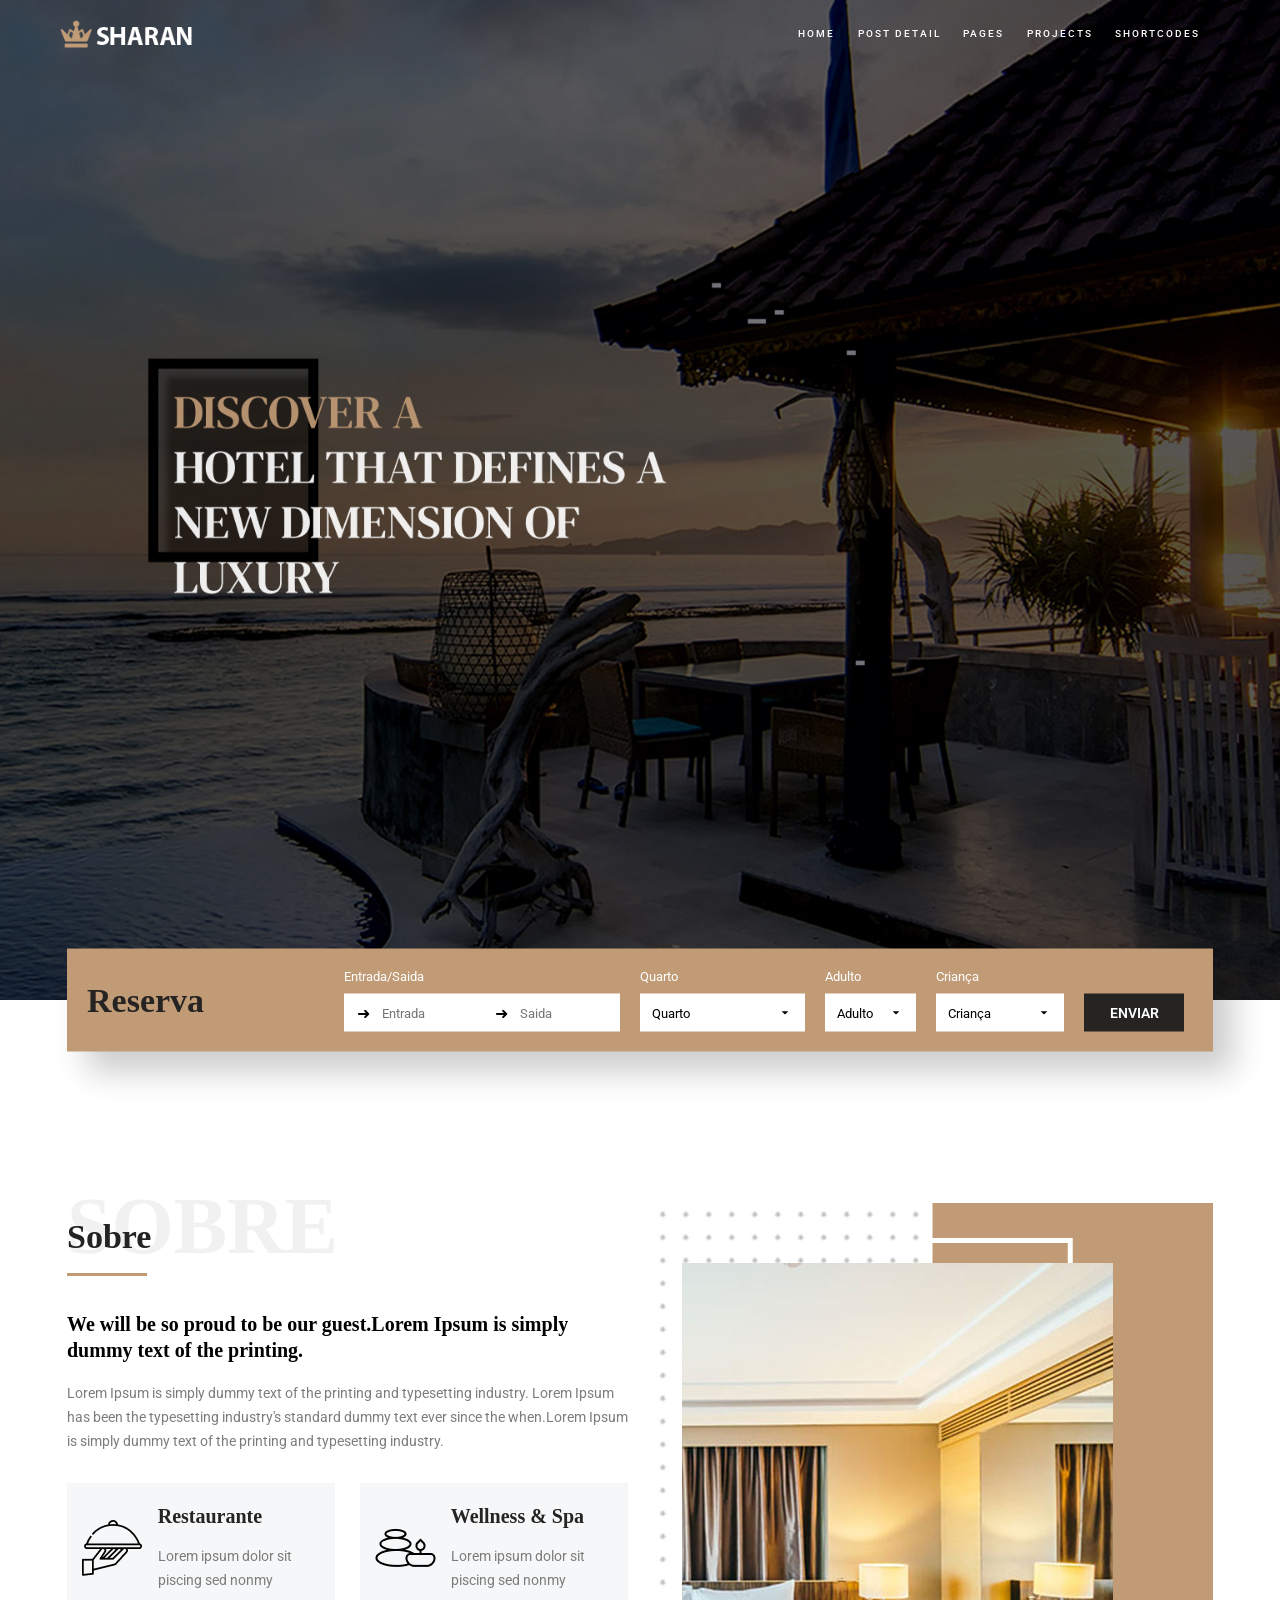
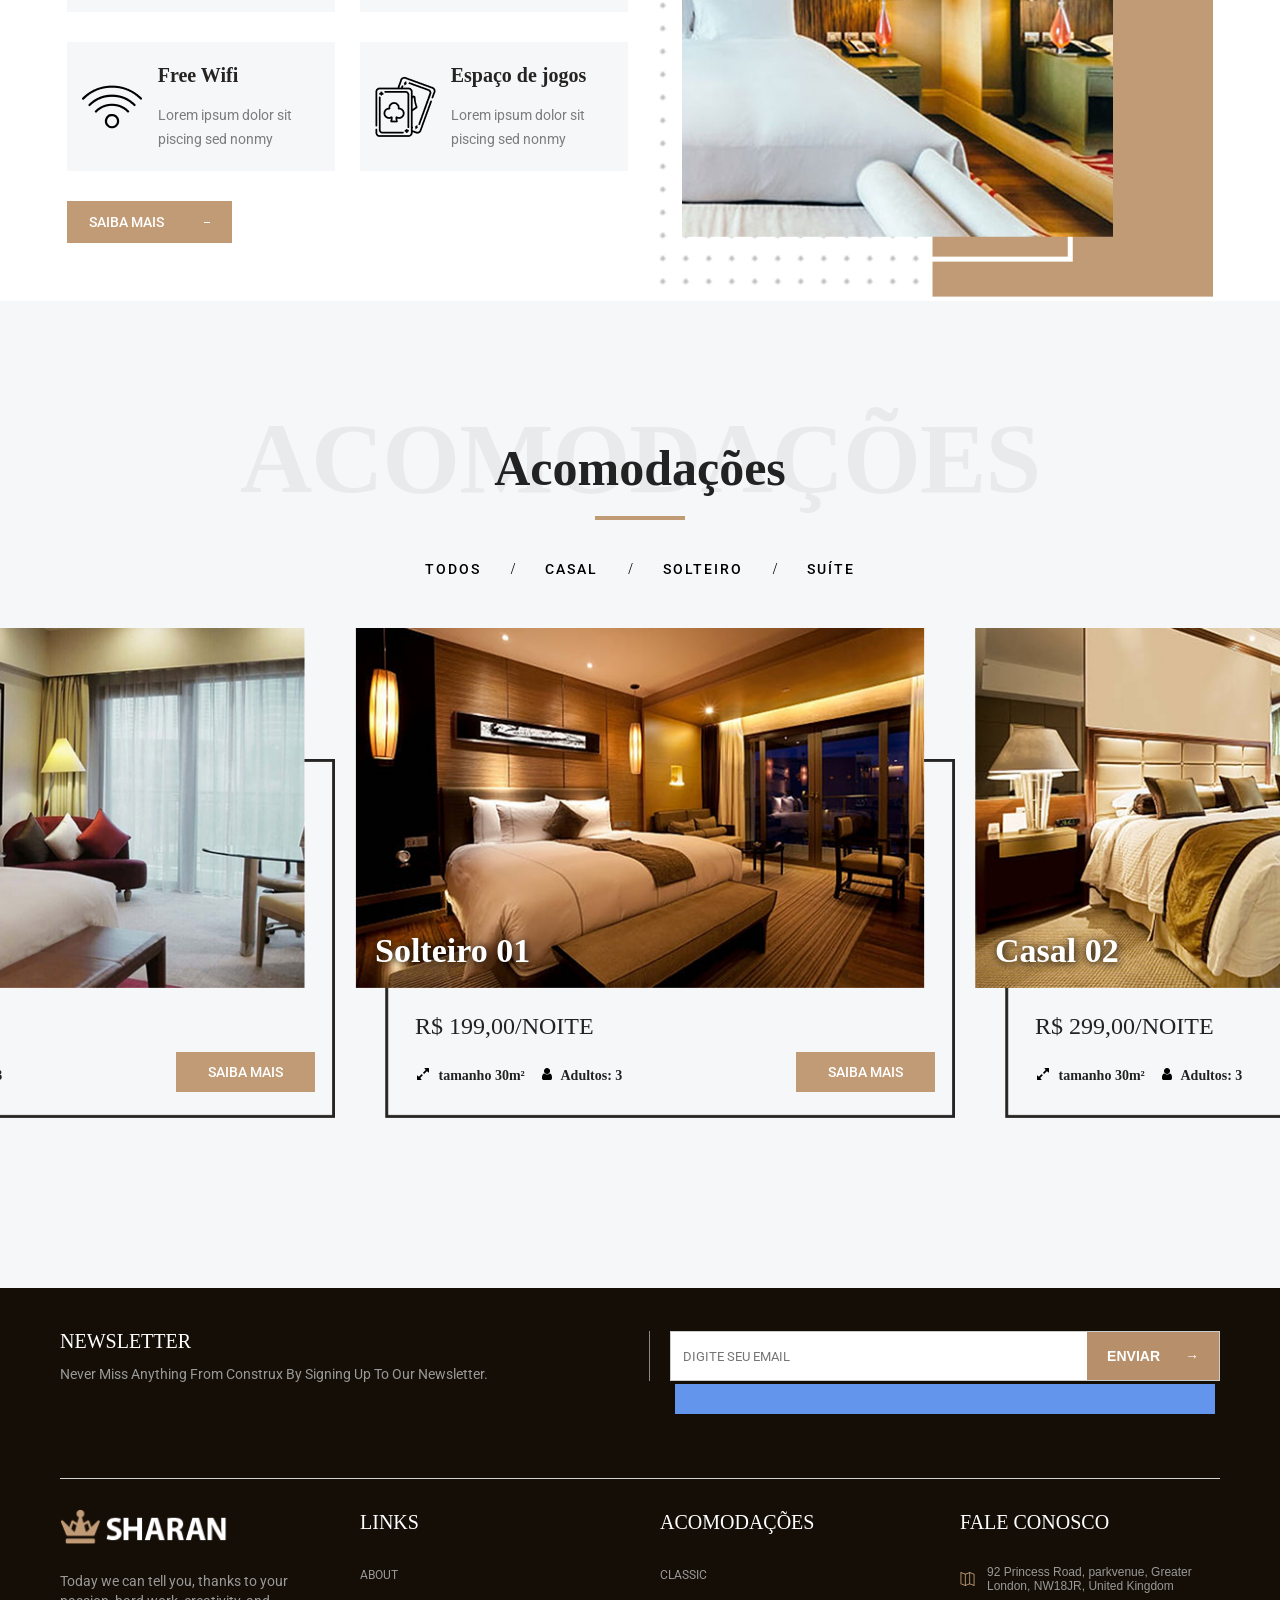
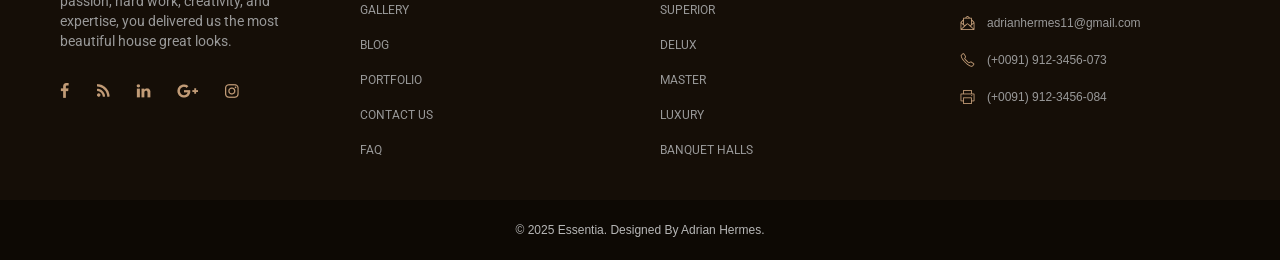
==== landing-page-Hotel/index.html @ 6320dcdb "atualização do nome" ====
<!DOCTYPE html>
<html lang="pt-BR">

<head>
  <meta charset="UTF-8" />
  <meta name="viewport" content="width=device-width, initial-scale=1.0" />
  <title>Projeto</title>
  <link rel="stylesheet" href="style.css" />
  <link rel="stylesheet" href="https://cdnjs.cloudflare.com/ajax/libs/font-awesome/6.1.1/css/all.min.css" />

  <link rel="preconnect" href="https://fonts.googleapis.com" />
  <link rel="preconnect" href="https://fonts.gstatic.com" crossorigin />
  <link href="https://fonts.googleapis.com/css2?family=Roboto:ital,wght@0,100..900;1,100..900&display=swap"
    rel="stylesheet" />
    
</head>
<!-- By: Adrian Hermes -->

<body>
  <div class="navbar">
    <div class="banner">
      <div class="container-navbar">
        <img src="img/sharai.png" alt="sharai" class="logo-navbar" />
        <ul class="nav-links">
          <li><a href="#">Home</a></li>
          <li><a href="#">Post detail</a></li>
          <li><a href="#">Pages</a></li>
          <li><a href="#">Projects</a></li>
          <li><a href="#">Shortcodes</a></li>
        </ul>
      </div>
    </div>
  </div>

  <div class="container-reserva">
    <h3 class="reserva-text">Reserva</h3>
    <div class="reserva-list">
      <div class="list-item">
        <label for="">Entrada/Saida </label>
        <div class="input-grupo">
          <span class="seta">➜</span>
          <input type="text" class="reserva-entrada" placeholder="Entrada">
          <span class="seta">➜</span>
          <input type="text" class="reserva-saida" placeholder="Saida">
        </div>
      </div>
    </div>

    <div class="list-item">
      <label for="">Quarto</label>
      <select name="reserva-quarto" id="" class="reserva-quarto">
        <option value="1">Quarto</option>
        <option value="2">Sala</option>
        <option value="3">Cozinha</option>
      </select>
    </div>

    <div class="list-item">
      <label for="">Adulto</label>
      <select name="reserva-adulto" id="" class="reserva-adulto">
        <option value="1">Adulto</option>
      </select>
    </div>

    <div class="list-item">
      <label for="">Criança</label>
      <select name="reserva-crianca" id="" class="reserva-crianca">
        <option value="1">Criança</option>
      </select>
    </div>

    <button class="list-botom">ENVIAR</button>

  </div>

  <div class="container-central">
    <div class="container-central-sobre">
      <h1 class="text-sobre1-central">Sobre</h1>
      <h2 class="text-sobre2-central">Sobre</h2>
      <div class="line-cetral"></div>
      <h3 class="text-info-central">
        We will be so proud to be our guest.Lorem Ipsum is simply dummy text
        of the printing.
      </h3>
      <p class="text-msg-central">
        Lorem Ipsum is simply dummy text of the printing and typesetting
        industry. Lorem Ipsum has been the typesetting industry's standard
        dummy text ever since the when.Lorem Ipsum is simply dummy text of
        the printing and typesetting industry.
      </p>
      <div class="cards-menus">
        <div class="card-menu">
          <div class="card-icon">
            <img src="img/service.png" alt="service" class="icon-service" />
          </div>
          <div class="card-info">
            <h4 class">Restaurante</h4>
            <p>Lorem ipsum dolor sit piscing sed nonmy</p>
          </div>
        </div>

        <div class="card-menu">
          <div class="card-icon">
            <img src="img/vela.png" alt="vela" class="icon-vela" />
          </div>
          <div class="card-info">
            <h4>Wellness & Spa</h4>
            <p>Lorem ipsum dolor sit piscing sed nonmy</p>
          </div>
        </div>

        <div class="card-menu">
          <div class="card-icon">
            <img src="img/wifi.png" alt="wifi" class="icon-wifi" />
          </div>
          <div class="card-info">
            <h4>Free Wifi</h4>
            <p>Lorem ipsum dolor sit piscing sed nonmy</p>
          </div>
        </div>

        <div class="card-menu">
          <div class="card-icon">
            <img src="img/cards.png" alt="carta" class="icon-carta" />
          </div>
          <div class="card-info">
            <h4>Espaço de jogos</h4>
            <p>Lorem ipsum dolor sit piscing sed nonmy</p>
          </div>
        </div>
      </div>

      <button class="more-info-button">SAIBA MAIS
        <div class="info-traco"></div>
      </button>
    </div>

    <div class="cocontainer-central image">
      <img src="img/hotel-quarto.png" alt="Imagem do Quarto" class="image-quarto" />
    </div>
  </div>

  <div class="container-acomodacao">
    <div class="home-acomodacao">
      <h1 class="text-acomodacao-g">ACOMODAÇÕES</h1>
      <h3 class="text-acomodacao-p">Acomodações</h3>
      <div class="barra-acomodacao"></div>
    </div>

    <div class="menu-home-acomodacao">
      <ul class="links">
        <li><a href="#">TODOS</a></li>
        <li>/</li>
        <li><a href="#">CASAL</a></li>
        <li>/</li>
        <li><a href="#">SOLTEIRO</a></li>
        <li>/</li>
        <li><a href="#">SUÍTE</a></li>
      </ul>
    </div>



    <div class="acomodacoes-cards">
      <div class="acomodacao-card">
        <div class="acomodacao-img">
          <img src="img/casal01.png" alt="Casal 01" class="acomodacao-img">
          <span class="acomodacao-titulo">Casal 01</span>
        </div>
        <div class="acomodacao-info">
          <img src="img/Border.png" alt="borer" class="acomodacao-border">
          <div class="container-info">
            <div>
              <span class="acomodacao-preco">R$ 299,00/NOITE</span>
            </div>
            <div class="acomodacao-detalhes">
              <span> <img src="img/Vector.png" class="icon-info"> tamanho 30m² </span>
              <span> <img src="img/pessoa.png" class="icon-info"> Adultos: 3 </span>
            </div>
            <button class="acomodacao-btn">SAIBA MAIS</button>
          </div>
        </div>
      </div>
      <div class="acomodacao-card">
        <div class="acomodacao-img">
          <img src="img/solteiro.png" alt="Solteiro 01" class="acomodacao-img">
          <span class="acomodacao-titulo">Solteiro 01</span>
        </div>
        <div class="acomodacao-info">
          <img src="img/Border.png" alt="borer" class="acomodacao-border">
          <div class="container-info">
            <div>
              <span class="acomodacao-preco">R$ 199,00/NOITE</span>
            </div>
            <div class="acomodacao-detalhes">
              <span> <img src="img/Vector.png" class="icon-info"> tamanho 30m² </span>
              <span> <img src="img/pessoa.png" class="icon-info"> Adultos: 3 </span>
            </div>
            <button class="acomodacao-btn">SAIBA MAIS</button>
          </div>
        </div>
      </div>
      <div class="acomodacao-card">
        <div class="acomodacao-img">
          <img src="img/casal02.png" alt="Casal 02" class="acomodacao-img">
          <span class="acomodacao-titulo">Casal 02</span>
        </div>
        <div class="acomodacao-info">
          <img src="img/Border.png" alt="borer" class="acomodacao-border">
          <div class="container-info">
            <div>
              <span class="acomodacao-preco">R$ 299,00/NOITE</span>
            </div>
            <div class="acomodacao-detalhes">
              <span> <img src="img/Vector.png" class="icon-info"> tamanho 30m² </span>
              <span> <img src="img/pessoa.png" class="icon-info"> Adultos: 3 </span>
            </div>
            <button class="acomodacao-btn">SAIBA MAIS</button>
          </div>
        </div>
      </div>
    </div>

    <footer class="footer">
      <div class="footer-container">

        <!-- Newsletter -->
        <div class="newsletter-row">
          <div class="newsletter-text">
            <h4>NEWSLETTER</h4>
            <p>Never Miss Anything From Construx By Signing Up To Our Newsletter.</p>
          </div>

          <div class="newsletter-divider"></div>

          <form class="newsletter-form-horizontal">
            <input id="newsletter" placeholder="DIGITE SEU EMAIL" required>
            
            <button type="submit">ENVIAR <span>→</span></button>
          </form>
     
        </div>
         <div class="newsletter-message">
            <div class="error-message"></div>
          <div class="sucess-message"></div>
          </div>

  <!-- Modal -->
  <!-- <div id="modal" class="modal">
    <div class="modal-content">
      <h2>Inscrição realizada com sucesso!</h2>
      <button id="fecharModal">Fechar</button>
    </div>
  </div> -->

        <div class="newsletter-bar"></div>

        <div class="footer-columns">

          <!-- Logo e Descrição -->
          <div class="footer-box">
            <img src="img/sharai.png" alt="sharai" class="logo-footer" />
            <p class="description">
              Today we can tell you, thanks to your passion, hard work, creativity, and expertise, you delivered us the
              most beautiful house great looks.
            </p>
            <div class="social-icons">
              <a href="#"><img src="img/face.png" alt="Facebook" class="social-face"></a>
              <a href="#"><img src="img/rede.png" alt="RSS"></a>
              <a href="#"><img src="img/linkedin.png" alt="LinkedIn"></a>
              <a href="#"><img src="img/google.png" alt="Google+"></a>
              <a href="#"><img src="img/insta.png" alt="Instagram"></a>
            </div>
          </div>



          <!-- Links -->
          <div class="footer-box">
            <h4>LINKS</h4>
            <ul>
              <li><a href="#">ABOUT</a></li>
              <li><a href="#">GALLERY</a></li>
              <li><a href="#">BLOG</a></li>
              <li><a href="#">PORTFOLIO</a></li>
              <li><a href="#">CONTACT US</a></li>
              <li><a href="#">FAQ</a></li>
            </ul>
          </div>

          <!-- Acomodações -->
          <div class="footer-box">
            <h4>ACOMODAÇÕES</h4>
            <ul>
              <li><a href="#">CLASSIC</a></li>
              <li><a href="#">SUPERIOR</a></li>
              <li><a href="#">DELUX</a></li>
              <li><a href="#">MASTER</a></li>
              <li><a href="#">LUXURY</a></li>
              <li><a href="#">BANQUET HALLS</a></li>
            </ul>
          </div>

          <!-- Contato -->
          <div class="footer-box">
            <h4>FALE CONOSCO</h4>
            <ul class="contact">
              <li>
                <img src="img/mapa.png" alt="Ícone de endereço">
                92 Princess Road, parkvenue, Greater London, NW18JR, United Kingdom
              </li>
              <li>
                <img src="img/email.png" alt="Ícone de e-mail">
                adrianhermes11@gmail.com
              </li>
              <li>
                <img src="img/telefone.png" alt="Ícone de telefone">
                (+0091) 912-3456-073
              </li>
              <li>
                <img src="img/impressora.png" alt="Ícone de fax">
                (+0091) 912-3456-084
              </li>
            </ul>
          </div>
        </div>
      </div>
      <!-- Rodapé -->
      <div class="copyright">
        © 2025 Essentia. Designed By Adrian Hermes.
      </div>
    </footer>
  </div>

<script src="scripit.js"></script>
  
</body>
</html>
---- landing-page-Hotel/style.css ----
* {
  box-sizing: border-box;
  margin: 0;
  padding: 0;
}

html,
body {
  background-color: #141414;
  min-height: 100vh;
  margin: 0;
  padding: 0;
  background-color: #fff;
  height: 3000px;
}

/* Barra de Cima */

.banner {
  background-image: url(img/hotel-praia.jpg);
  background-size: cover;
  background-position: center;
  background-repeat: no-repeat;
  width: 100%;
  height: 1000px;
}

.navbar {
  color: #fff;
  font-size: 10px;
}

.container-navbar {
  max-width: 1200px;
  margin: 0 auto;
  padding: 20px;
}

.logo-navbar {
  width: 135px;
  height: 28px;
}

.navbar .container-navbar {
  display: flex;
  justify-content: space-between;
  align-items: center;
}

.nav-links li {
  display: inline;
  margin-right: 20px;
  width: 100px;
  height: 41;
  top: -10px;
  left: 255.46px;
  opacity: 1;
}

.nav-links li a {
  text-decoration: none;
  color: #ffffff;
  font-family: "Roboto", sans-serif;
  font-weight: 500;
  line-height: 18px;
  letter-spacing: 2px;
  vertical-align: middle;
  text-transform: uppercase;
}

.nav-links li a:hover {
  color: #c19b76;
  transition: 0.8s;
}

/* Box Shadow centroal */

.container-reserva {
  position: relative;
  left: 50%;
  padding: 20px;
  transform: translate(-50%, -50%);
  width: 100%;
  max-width: 1146px;
  background-color: #fff;
  box-shadow: 20px 20px 30px rgba(0, 0, 0, 0.2);
  display: flex;
  align-items: center;
  background-color: rgba(193, 155, 118, 1);
}

.reserva-list {
  display: flex;
  padding-left: 120px;
  align-items: end;
  gap: 22px;
}

.input-grupo {
  display: flex;
  border: none;
}

.input-grupo input {
  width: 100px;
  height: 38px;
  border: none;
  font-family: Roboto;
  font-weight: 400;
  font-style: Regular;
  font-size: 13px;
  padding: 10px 10px 10px 0;
  ;

}

.input-grupo input:focus {
  outline: none;
}

.seta {
  color: black;
  font-size: 16px;
  display: flex;
  align-items: center;
  background-color: #fff;
  font-size: 16px;
  border: none;
  width: 38px;
  justify-content: center;
}

.list-item {
  display: flex;
  flex-direction: column;
  border: none;
  margin-left: 20px;
}

.reserva-quarto {
  width: 165px;
  height: 38px;
  appearance: none;
  /* Remove estilo padrão */
  background-color: white;
  border: none;
  padding: 10px 40px 10px 12px;
  /* Espaço interno */
  background-image: url("data:image/svg+xml;utf8,<svg fill='black' height='16' viewBox='0 0 24 24' width='16' xmlns='http://www.w3.org/2000/svg'><path d='M7 10l5 5 5-5z'/></svg>");
  background-repeat: no-repeat;
  background-position: right 12px center;
  /* seta afastada da borda */

}

.reserva-adulto {
  width: 91px;
  height: 38px;
  appearance: none;
  /* Remove estilo padrão */
  background-color: white;
  border: none;
  padding: 10px 40px 10px 12px;
  /* Espaço interno */
  background-image: url("data:image/svg+xml;utf8,<svg fill='black' height='16' viewBox='0 0 24 24' width='16' xmlns='http://www.w3.org/2000/svg'><path d='M7 10l5 5 5-5z'/></svg>");
  background-repeat: no-repeat;
  background-position: right 12px center;
  /* seta afastada da borda */
}

.list-item select {
  font-family: Roboto;
  font-weight: 400;
  font-size: 13px;
  vertical-align: middle;
}

.reserva-crianca {
  width: 128px;
  height: 38px;
  appearance: none;
  /* Remove estilo padrão */
  background-color: white;
  border: none;
  padding: 10px 40px 10px 12px;
  /* Espaço interno */
  background-image: url("data:image/svg+xml;utf8,<svg fill='black' height='16' viewBox='0 0 24 24' width='16' xmlns='http://www.w3.org/2000/svg'><path d='M7 10l5 5 5-5z'/></svg>");
  background-repeat: no-repeat;
  background-position: right 12px center;
  /* seta afastada da borda */
}

.list-botom {
  background-color: rgba(38, 36, 35, 1);
  color: rgba(255, 255, 255, 1);
  width: 100px;
  height: 38px;
  font-size: 14px;
  border: none;
  cursor: pointer;
  font-family: Roboto;
  font-weight: 600;
  font-size: 14px;
  text-align: center;
  vertical-align: middle;
  text-transform: uppercase;
  margin: 25px 0 0 20px;
}

.list-botom:hover {
  background-color: #303030;
  transition: 0.8s;
}

.reserva-text {
  font-family: DM Serif Text;
  font-weight: 400;
  font-style: Regular;
  font-size: 34px;
  line-height: 40px;
  letter-spacing: 0%;
  vertical-align: middle;
  font-weight: bold;
  color: rgba(38, 36, 35, 1);
}

label {
  font-family: Roboto;
  font-style: Regular;
  font-size: 13px;
  color: rgb(255, 255, 255);
  margin-bottom: 10px;
}

.container-home {
  max-width: 1200px;
  margin: 0 auto;
  padding: 20px;
}


/* Central */


.container-central {
  padding-top: 100px;
  position: relative;
  left: 50%;
  width: 100%;
  max-width: 1146px;
  transform: translate(-50%);
  display: flex;
  gap: 24px;
}

.container-central-sobre {
  position: relative;
}

.text-sobre1-central {
  font-family: DM Serif Text;
  font-style: Regular;
  font-size: 80px;
  line-height: 46px;
  vertical-align: middle;
  text-transform: uppercase;
  color: #D2D2D24D;

}

.text-sobre2-central {
  font-family: DM Serif Text;
  font-weight: 400;
  font-style: Regular;
  font-size: 34px;
  line-height: 40px;
  letter-spacing: 0%;
  vertical-align: middle;
  font-weight: bold;
  color: rgba(38, 36, 35, 1);
  position: absolute;
  top: 14px;
}

.line-cetral {
  width: 80px;
  height: 3px;
  background-color: #C19B76;
  margin-top: 24px;
}

.text-info-central {
  padding-top: 35px;
  font-family: DM Serif Text;

  font-size: 20px;
  line-height: 26px;
  letter-spacing: 0%;

}

.text-msg-central {
  padding-top: 18px;
  font-family: Roboto;
  font-weight: 400;
  font-style: Regular;
  font-size: 14px;
  line-height: 24px;
  letter-spacing: 0%;
  color: #7C7C7C;
  vertical-align: middle;
}

.cards-menus {
  padding-top: 30px;
  display: grid;
  grid-template-columns: 2fr 1fr;

}

.card-menu {
  width: 268px;
  height: 129px;
  background-color: #F6F7F8;
  display: flex;
  margin-bottom: 30px;
}

.card-info {
  padding: 20px 0;
  font-weight: 400;
  display: flex;
  flex-direction: column;
  justify-content: center;
  justify-content: space-between;
}

.card-menu h4 {
  font-size: 20px;
  line-height: 26px;
  vertical-align: middle;
  color: #262423;
}

.card-menu p {
  font-family: Roboto;
  font-weight: 400;
  font-style: Regular;
  font-size: 14px;
  line-height: 24px;
  color: #7C7C7C;
}

.card-icon {
  width: 129px;
  height: 129px;
  display: flex;
  justify-content: center;
  align-items: center;
}

.more-info-button {
  width: 165px;
  height: 42px;
  background-color: #C19B76;
  color: #fff;
  border: none;
  font-family: Roboto;
  font-weight: 500;
  font-style: Regular;
  font-size: 14px;
  cursor: pointer;
  display: flex;
  align-items: center;
  justify-content: center;
  gap: 30px;
}

.more-info-button:hover {
  background: #a07d54;
  transition: 0.8s;
}

.info-traco {
  width: 6px;
  height: 1px;
  background-color: #fff;
  margin-left: 10px;
}

.container-acomodacao {
  margin: 0;
  padding-top: 100px;
  position: relative;
  background-color: #F6F7F8;
}

.home-acomodacao {
  position: relative;
  text-align: center;
}

.text-acomodacao-g {
  font-size: 100px;
  color: rgba(0, 0, 0, 0.05);
  /* texto bem claro ao fundo */
  font-weight: bold;
  text-transform: uppercase;
  pointer-events: none;
  /* impede que interfira no clique */
  letter-spacing: -1px;
}

.text-acomodacao-p {
  position: absolute;
  top: 32%;
  font-size: 50px;
  color: #222;
  font-weight: bold;
  width: 100%;
}

.barra-acomodacao {
  width: 90px;
  height: 4px;
  background-color: #C19B76;
  justify-content: center;
  margin: 0 auto;
}

.menu-home-acomodacao {
  display: flex;
  justify-content: center;
  align-items: center;
  padding-top: 40px;
}

.links {
  display: flex;
  gap: 30px;
  list-style: none;
}

.links li a {
  text-decoration: none;
  color: #222;
  font-family: Roboto;
  font-weight: 500;
  font-size: 14px;
  cursor: pointer;
  text-decoration: none;
  letter-spacing: 2px;
  font-style: bold;
  color: black;
}


.links li a:hover {
  color: #c19b76;
  transition: 0.8s;
}

/* Cards de acomodações */
.acomodacoes-cards {
  display: flex;
  gap: 50px;
  justify-content: center;
  margin: 50px 0 0 0;
  position: relative;
  width: 100%;
}

.acomodacao-card {
  background: #fff;
  display: flex;
  flex-direction: column;
  position: relative;
}

.acomodacao-border {
  width: 570px;
  height: 360px;
  position: relative;
  z-index: 1;
}

.acomodacao-img {
  z-index: 2;
  width: 570px;
  height: 360px;
}

.acomodacao-titulo {
  left: 20px;
  bottom: 20px;
  color: #fff;
  font-size: 34px;
  font-family: 'DM Serif Text', serif;
  font-weight: bold;
  text-shadow: 1px 1px 8px #000;
  position: relative;
  top: -60px;
}

.acomodacao-info {
  position: absolute;
  transform: translate(10px, 230px);
  top: -100px;
  display: flex;
  flex-direction: column;
  gap: 15px;
  margin: 0 20px 0 20px;
}

.container-info {
  position: relative;
  top: -120px;
  padding-left: 30px;
  display: flex;
  flex-direction: column;
  gap: 18px;
}

.acomodacao-preco {
  font-size: 24px;
  color: #222;
  margin-bottom: 10px;
  position: relative;
  font-style: Roboto, sans-serif;
}

.acomodacao-detalhes {
  display: flex;
  padding-top: 10px;
  align-items: center;
  font-size: 14px;
  color: #222;
  font-weight: bold;
  gap: 15px;
}

.icon-info {
  margin-right: 4px;
  padding: 0 2px;
}

.acomodacao-btn {
  background: #c19b76;
  color: #fff;
  border: none;
  padding: 12px 32px;
  font-size: 14px;
  font-family: Roboto, sans-serif;
  font-weight: 500;
  cursor: pointer;
  transition: background 0.3s;
  align-self: flex-end;
  top: -50px;
  margin-right: 20px;
  text-transform: uppercase;
  position: relative;
  z-index: 2;
}

.acomodacao-btn:hover {
  background: #a07d54;
}


.footer {
  background-color: #150E07;
  color: #fff;
  padding: 40px 0 0 0;
  font-family: Arial, sans-serif;
  font-size: 14px;
  margin-top: 300px;
}

.footer-container {
  max-width: 1200px;
  margin: auto;
  padding: 0 20px;
}

.newsletter-row {
  display: flex;
  align-items: center;
  justify-content: space-between;
  flex-wrap: wrap;
  gap: 20px;
  margin-bottom: 30px;
}

.newsletter-text {
  flex: 1;
  min-width: 240px;
}

.newsletter-text h4 {
  font-family: DM Serif Text;
  font-weight: 400;
  font-style: Regular;
  font-size: 20px;
  line-height: 26px;
  letter-spacing: 0%;
  vertical-align: middle;
  text-transform: uppercase;
  color: #FFFFFF;
}

.newsletter-text p {
  font-family: Roboto;
  font-weight: 400;
  font-style: Regular;
  font-size: 14px;
  line-height: 20px;
  letter-spacing: 0%;
  vertical-align: middle;
  color: #999999;
  padding-top: 10px;
}

.newsletter-divider {
  width: 1px;
  background-color: #888;
  height: 50px;
}

.newsletter-form-horizontal {
  height: 50px;
  width: 550px;
  display: flex;
  border: 1px solid #ccc;
  overflow: hidden;
}

#newsletter {
  flex: 1;
  padding: 12px;
  border: none;
  outline: none;
  font-family: Roboto;
  font-weight: 400;
  font-size: 13px;
  line-height: 100%;
  letter-spacing: 0%;
  vertical-align: middle;

}

.newsletter-message {
  position: relative;
  left: 53%;
  background-color: cornflowerblue;
  height: 30px;
  width: 540px;
  color: white;
  font-family: Roboto;
  text-align: center;
      margin-top: -30px;
}


.newsletter-form-horizontal button {
  background-color: #b7906b;
  color: white;
  border: none;
  padding: 0 20px;
  font-weight: bold;
  font-size: 14px;
  cursor: pointer;
  display: flex;
  align-items: center;
  gap: 25px;
}

.newsletter-form-horizontal button:hover {
  background-color: #a07d54;
  transition: 0.8s;
}

.newsletter-form input[type="email"] {
  flex: 1;
  padding: 10px;
  border: none;
}

.newsletter-form button {
  background-color: #b7906b;
  color: white;
  border: none;
  padding: 10px 20px;
  cursor: pointer;
  gap: 5px;
}

.newsletter-form button:hover {
  background-color: #a07d54;
  transition: 0.8s;
}

.footer-columns {
  display: flex;
  flex-wrap: wrap;
  justify-content: space-between;
  gap: 40px;
}

.newsletter-bar {
  width: 100%;
  height: 1px;
  background-color: #D3D3D3;
  margin: 64px 0 30px 0;
}

.footer-box {
  flex: 1;
  min-width: 220px;

}

.footer-box h4 {
  font-family: DM Serif Text;
  font-weight: 400;
  font-style: Regular;
  font-size: 20px;
  line-height: 26px;
  letter-spacing: 0%;
  vertical-align: middle;
  text-transform: uppercase;
  color: #FFFFFF;
}

.footer-box ul {
  list-style: none;
  padding-top: 15px;
}

.footer-box ul li {
  color: #999999;
  padding-top: 15px;

}

.footer-box ul li a {
  color: #999999;
  text-decoration: none;
  font-family: Roboto;
  font-weight: 400;
  font-style: Regular;
  font-size: 12px;
  line-height: 20px;
  letter-spacing: 0%;
  vertical-align: middle;
  text-transform: uppercase;

}

.footer-box ul.contact li {
  font-size: 12px;
  color: #999999;
  margin-bottom: 8px;
}

.contact li {
  display: flex;
  align-items: center;
  gap: 12px;
}


.logo-footer {
  width: 170px;
  height: 35px;
  top: 17px;
}

.logo-icon {
  font-size: 22px;
  margin-right: 5px;
}

.description {
  color: #999999;
  font-family: Roboto;
  font-weight: 400;
  font-style: Regular;
  font-size: 14px;
  line-height: 20px;
  letter-spacing: 0%;
  vertical-align: middle;
  padding: 24px 0 26px 0;
}

.social-icons a {
  margin-right: 10px;
}

.social-face {
  position: relative;
  top: -7px;
  margin-right: 8px;
}


.footer a:hover {
  color: #fff;
}

.copyright {
  margin-top: 40px;
  text-align: center;
  font-size: 12px;
  color: #B7B7B7;
  background-color: #0D0904;
  max-width: 100%;
  height: 60px;
  display: flex;
  align-items: center;
  justify-content: center;
}
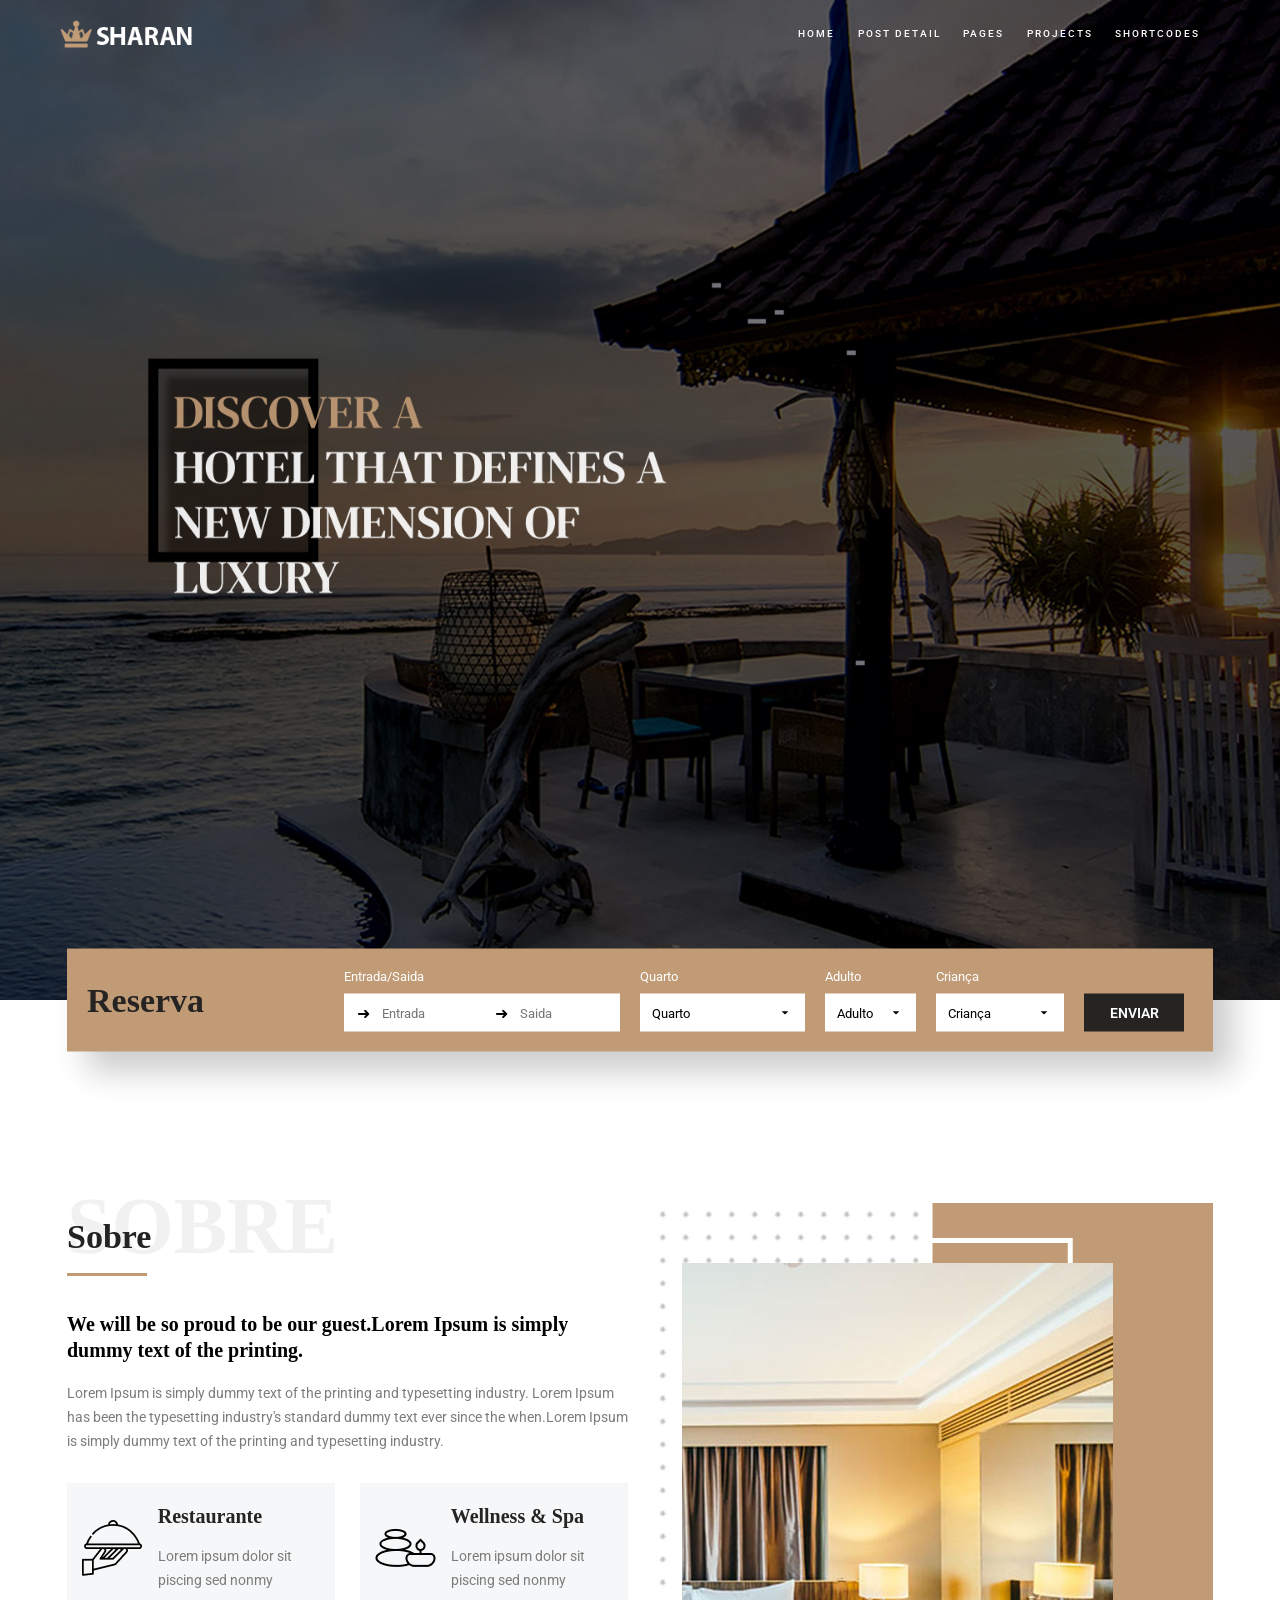
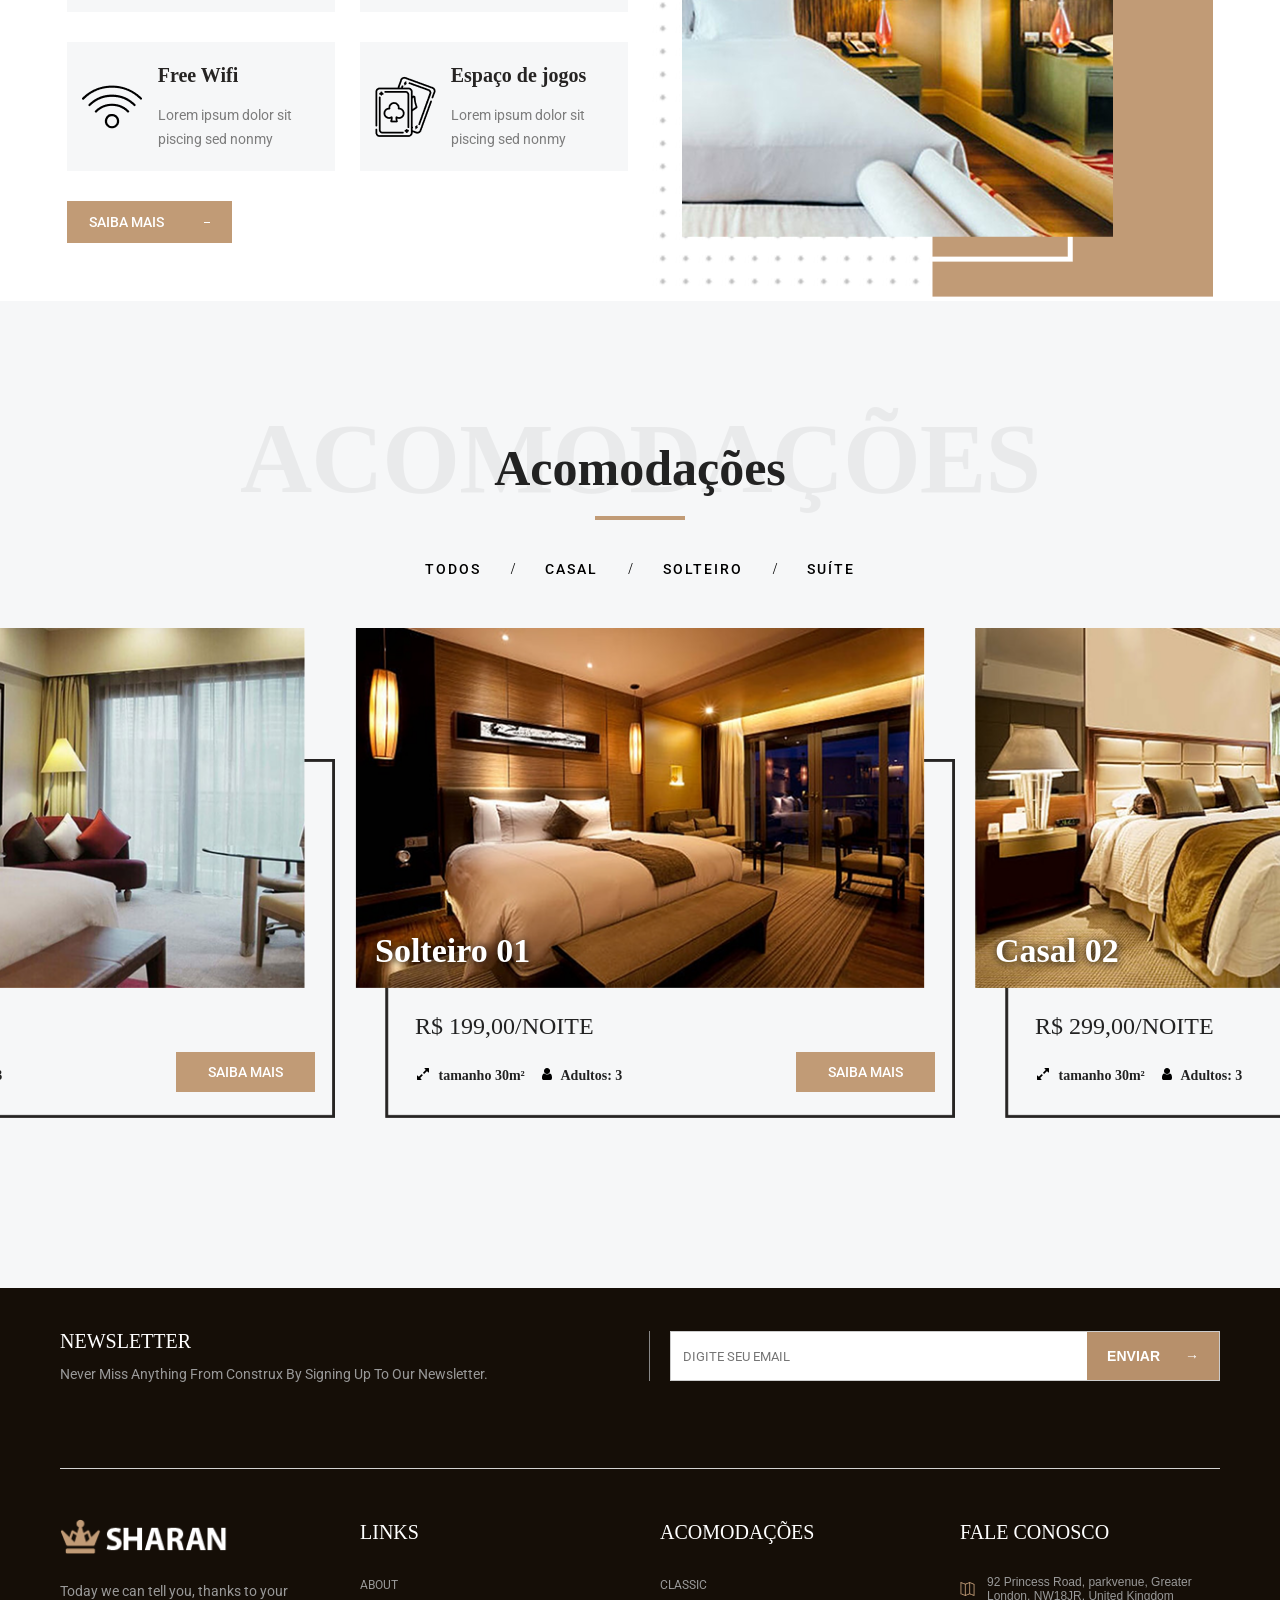
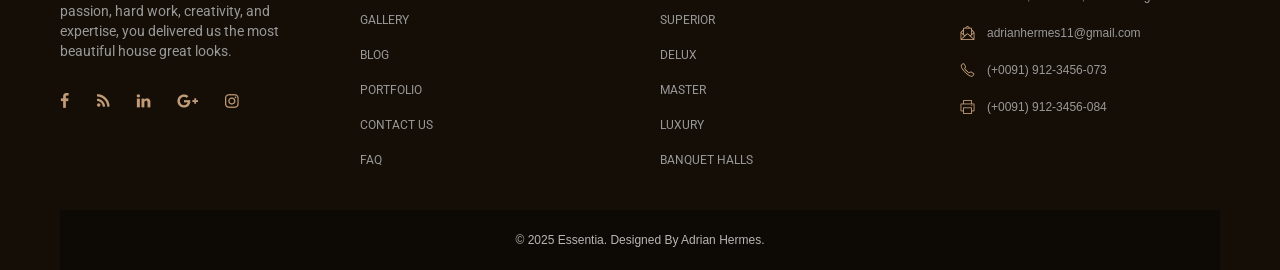
==== commit b3e215e0: "finalizando o modal" ====
--- a/landing-page-Hotel/index.html
+++ b/landing-page-Hotel/index.html
@@ -239,19 +239,13 @@
             <button type="submit">ENVIAR <span>→</span></button>
           </form>
      
-        </div>
-         <div class="newsletter-message">
-            <div class="error-message"></div>
-          <div class="sucess-message"></div>
-          </div>
-
-  <!-- Modal -->
-  <!-- <div id="modal" class="modal">
-    <div class="modal-content">
-      <h2>Inscrição realizada com sucesso!</h2>
-      <button id="fecharModal">Fechar</button>
-    </div>
-  </div> -->
+    <div id="newsletter-modal" class="modal">
+  <div class="modal-content">
+    <span id="modal-close" class="close">&times;</span>
+    <p id="modal-message"></p>
+  </div>
+</div>
+        
 
         <div class="newsletter-bar"></div>
 
--- a/landing-page-Hotel/style.css
+++ b/landing-page-Hotel/style.css
@@ -648,17 +648,53 @@
 
 }
 
-.newsletter-message {
-  position: relative;
-  left: 53%;
-  background-color: cornflowerblue;
-  height: 30px;
-  width: 540px;
-  color: white;
-  font-family: Roboto;
+.modal {
+  display: none; /* Oculto por padrão */
+  position: fixed;
+  z-index: 9999;
+  left: 0;
+  top: 0;
+  width: 100vw;
+  height: 100vh;
+  overflow: auto;
+  background: rgba(0,0,0,0.5);
+  justify-content: center;
+  align-items: center;
+}
+
+.modal-content {
+  background: #fff;
+  margin: auto;
+  padding: 30px 40px;
+  border-radius: 8px;
+  width: 100%;
+  max-width: 350px;
   text-align: center;
-      margin-top: -30px;
-}
+  position: relative;
+  box-shadow: 0 4px 24px rgba(0,0,0,0.18);
+}
+
+.close {
+  position: absolute;
+  top: 12px;
+  right: 18px;
+  color: #888;
+  font-size: 28px;
+  font-weight: bold;
+  cursor: pointer;
+  transition: color 0.2s;
+}
+
+.close:hover {
+  color: #d32f2f;
+}
+
+#modal-message {
+  font-size: 17px;
+  margin-top: 18px;
+  color: #222;
+}
+
 
 
 .newsletter-form-horizontal button {
